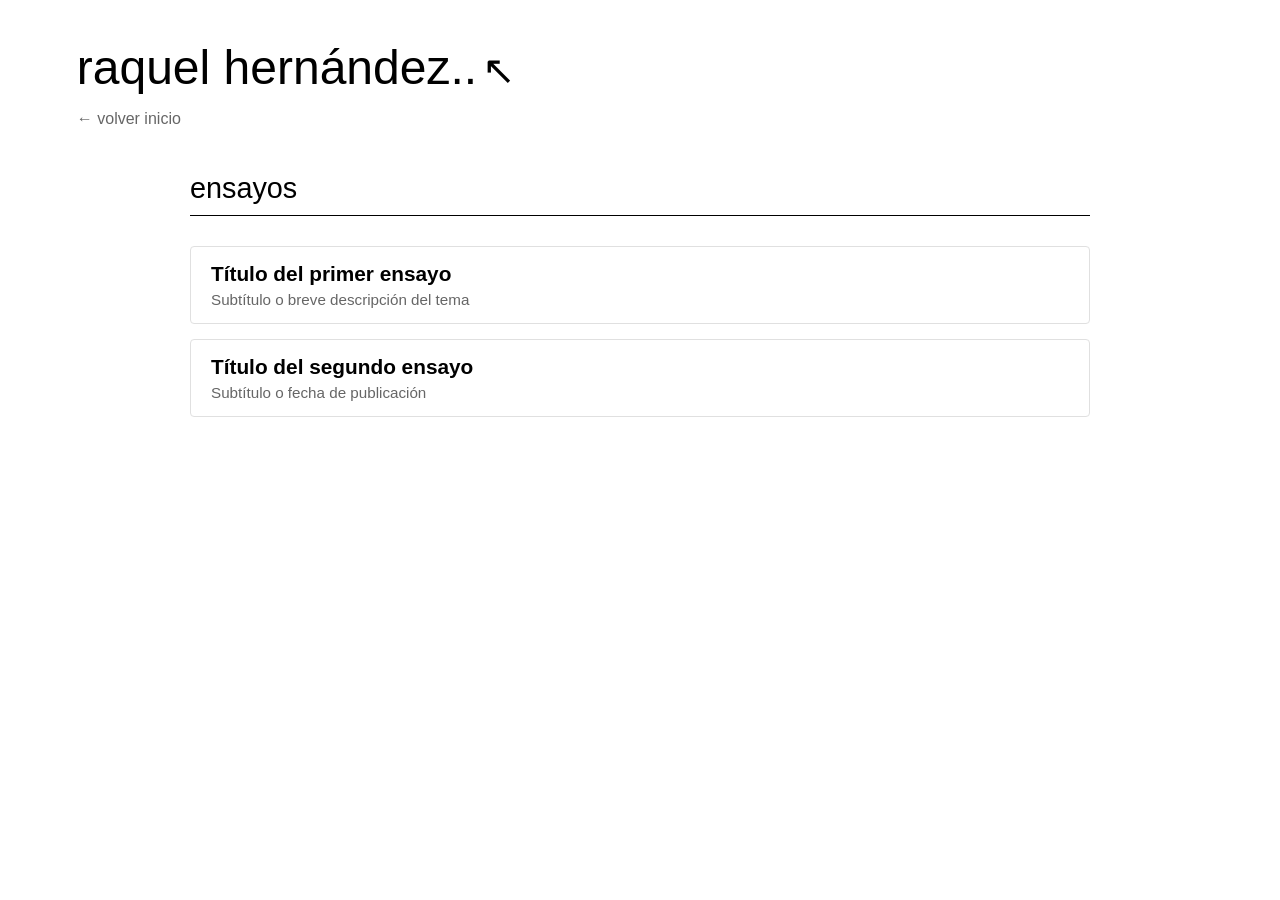
==== ensayos.html @ 4a70dc14 "Add files via upload" ====
<!DOCTYPE html>
<html lang="es">
<head>
    <meta charset="UTF-8">
    <meta name="viewport" content="width=device-width, initial-scale=1.0">
    <title>ensayos - raquel hernández..</title>
    <link rel="stylesheet" href="style.css">
</head>
<body class="section-page">

    <!-- Encabezado con título principal y volver -->
    <header class="section-header">
        <h1 class="title">raquel hernández..<span class="cursor">↖</span></h1>
        <a href="index.html" class="back-link">← volver inicio</a>
    </header>

    <main class="content-container">
        <!-- Título de la sección -->
        <h2 class="section-title">ensayos</h2>

        <!-- Batería de textos -->
        <div class="text-list">

            <!-- Artículo 1 -->
            <details class="text-item">
                <summary class="text-header">
                    <div class="text-info">
                        <h3>Título del primer ensayo</h3>
                        <p class="subtitle">Subtítulo o breve descripción del tema</p>
                    </div>
                </summary>
                <div class="text-content">
                    <div class="text-body">
                        <p>Aquí va el texto completo de tu primer ensayo. Puedes añadir varios párrafos según lo necesites.</p>
                    </div>
                    <div class="text-image">
                        <img src="https://via.placeholder.com/300" alt="Imagen del ensayo">
                    </div>
                </div>
            </details>

            <!-- Artículo 2 -->
            <details class="text-item">
                <summary class="text-header">
                    <div class="text-info">
                        <h3>Título del segundo ensayo</h3>
                        <p class="subtitle">Subtítulo o fecha de publicación</p>
                    </div>
                </summary>
                <div class="text-content">
                    <div class="text-body">
                        <p>Contenido del segundo ensayo.</p>
                    </div>
                    <div class="text-image">
                        <img src="https://via.placeholder.com/300" alt="Imagen del ensayo">
                    </div>
                </div>
            </details>

        </div>
    </main>

</body>
</html>
---- style.css ----
/* ==========================================
   ESTILOS GENERALES
   ========================================== */
body {
    margin: 0;
    padding: 0;
    font-family: Arial, sans-serif;
    color: #000;
}

/* ==========================================
   PORTADA (PÁGINA PRINCIPAL)
   ========================================== */
body.home-page {
    height: 100vh;
    width: 100vw;
    overflow: hidden;
    position: relative;
    background-image: url('https://upload.wikimedia.org/wikipedia/en/2/27/Bliss_%28Windows_XP%29.png');
    background-size: cover;
    background-position: center;
    background-repeat: no-repeat;
}

.home-page .title {
    position: absolute;
    top: 8%;
    left: 6%;
    font-size: 3rem;
    font-weight: normal;
    margin: 0;
    user-select: none;
}

.cursor {
    font-size: 2.5rem;
    margin-left: 5px;
}

.element {
    position: absolute;
    display: flex;
    align-items: center;
    gap: 10px;
}

.element .icon {
    font-size: 2rem;
}

.element a {
    text-decoration: none;
    color: #000;
    font-size: 1.5rem;
    transition: opacity 0.2s ease;
}

.element a:hover {
    opacity: 0.7;
    text-decoration: underline;
}

/* Posiciones en la portada */
.sobre-mi { top: 22%; right: 18%; }
.ensayos { top: 40%; left: 18%; }
.musica-cine { top: 65%; left: 26%; }
.deseo-amor { top: 75%; right: 25%; }


/* ==========================================
   PÁGINAS DE SECCIÓN (FONDO BLANCO)
   ========================================== */
body.section-page {
    background-color: #ffffff;
    min-height: 100vh;
}

/* Encabezado fijo superior */
.section-header {
    padding: 40px 6% 20px 6%;
    display: flex;
    flex-direction: column;
    align-items: flex-start;
    gap: 10px;
}

.section-header .title {
    position: static;
    font-size: 3rem;
    font-weight: normal;
    margin: 0;
    user-select: none;
}

.back-link {
    color: #666;
    text-decoration: none;
    font-size: 1rem;
    margin-top: 5px;
}

.back-link:hover {
    text-decoration: underline;
    color: #000;
}

.content-container {
    max-width: 900px;
    margin: 10px auto 50px auto;
    padding: 0 20px;
}

.section-title {
    font-size: 1.8rem;
    font-weight: normal;
    margin-bottom: 30px;
    text-transform: lowercase;
    border-bottom: 1px solid #000;
    padding-bottom: 10px;
}

/* Lista de textos estilo acordeón */
.text-list {
    display: flex;
    flex-direction: column;
    gap: 15px;
}

.text-item {
    border: 1px solid #e0e0e0;
    border-radius: 4px;
    overflow: hidden;
    background: #fff;
}

.text-header {
    padding: 15px 20px;
    cursor: pointer;
    list-style: none;
    user-select: none;
}

.text-header::-webkit-details-marker {
    display: none;
}

.text-header:hover {
    background-color: #f9f9f9;
}

.text-info h3 {
    margin: 0;
    font-size: 1.3rem;
    font-weight: bold;
}

.text-info .subtitle {
    margin: 5px 0 0 0;
    font-size: 0.95rem;
    color: #666;
}

/* Contenido desplegado */
.text-content {
    display: flex;
    padding: 20px;
    border-top: 1px solid #eee;
    gap: 20px;
}

.text-body {
    flex: 1;
    line-height: 1.6;
    font-size: 1rem;
}

.text-body p {
    margin-top: 0;
}

/* Foto cuadrada en la parte derecha */
.text-image {
    width: 220px;
    flex-shrink: 0;
}

.text-image img {
    width: 100%;
    height: 100%;
    aspect-ratio: 1 / 1;
    object-fit: cover;
    border-radius: 4px;
}
/* Estilos para la biografía sencilla en sobre-mi.html */
.bio-container {
    line-height: 1.8;
    font-size: 1.1rem;
    color: #222;
}

.bio-container p {
    margin-bottom: 20px;
}
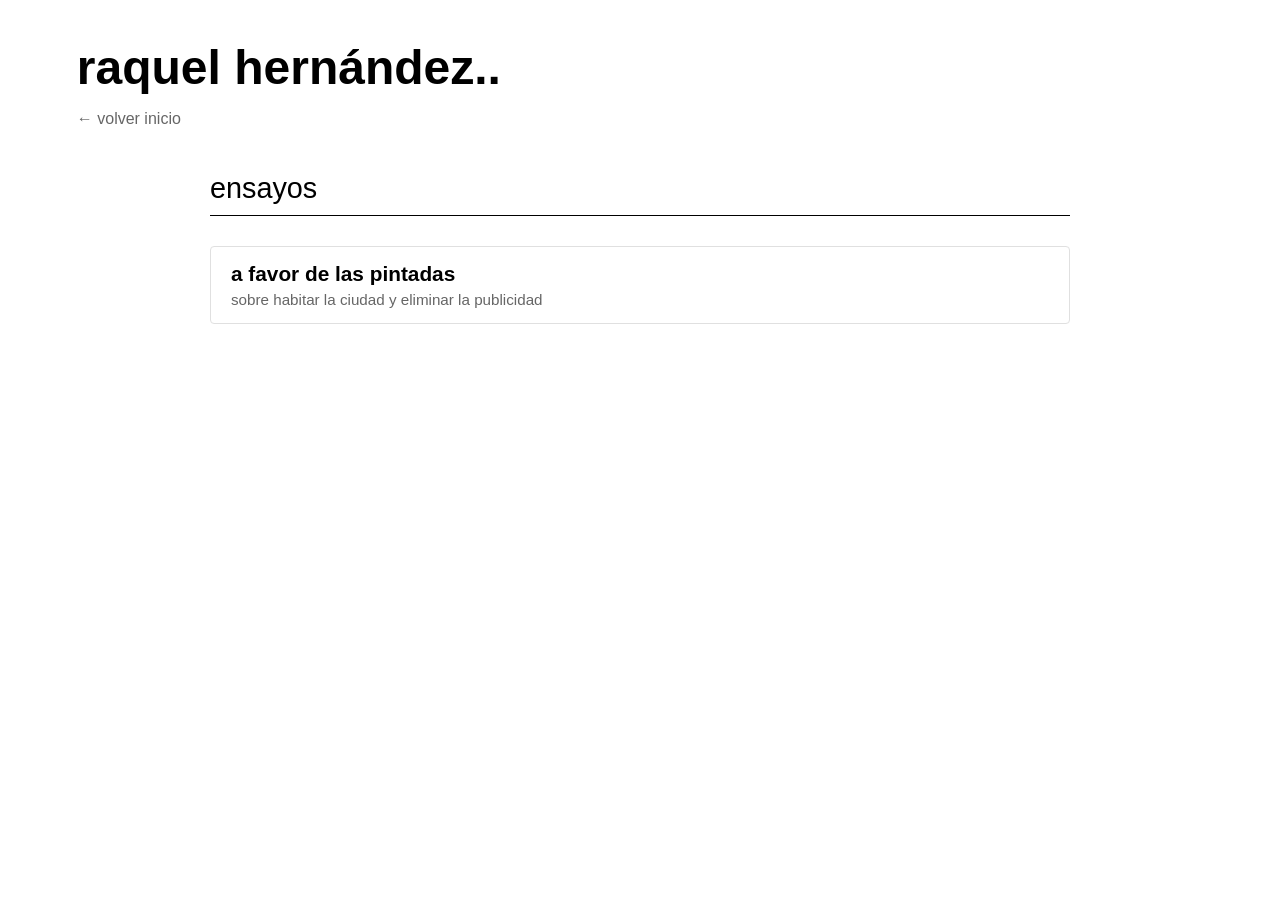
==== commit 0049684a: "Refactor ensayos.html structure and content" ====
--- a/ensayos.html
+++ b/ensayos.html
@@ -4,61 +4,69 @@
     <meta charset="UTF-8">
     <meta name="viewport" content="width=device-width, initial-scale=1.0">
     <title>ensayos - raquel hernández..</title>
-    <link rel="stylesheet" href="style.css">
+    <link rel="stylesheet" href="style.css?v=9">
 </head>
 <body class="section-page">
 
-    <!-- Encabezado con título principal y volver -->
+    <!-- Encabezado fijo con el título principal sin flecha -->
     <header class="section-header">
-        <h1 class="title">raquel hernández..<span class="cursor">↖</span></h1>
+        <h1 class="title">raquel hernández..</h1>
         <a href="index.html" class="back-link">← volver inicio</a>
     </header>
 
     <main class="content-container">
-        <!-- Título de la sección -->
         <h2 class="section-title">ensayos</h2>
 
-        <!-- Batería de textos -->
+        <!-- Batería de textos en la misma página -->
         <div class="text-list">
 
-            <!-- Artículo 1 -->
+            <!-- ENSAYO 1 -->
             <details class="text-item">
                 <summary class="text-header">
                     <div class="text-info">
-                        <h3>Título del primer ensayo</h3>
-                        <p class="subtitle">Subtítulo o breve descripción del tema</p>
+                        <h3>a favor de las pintadas</h3>
+                        <p class="subtitle">sobre habitar la ciudad y eliminar la publicidad</p>
                     </div>
                 </summary>
                 <div class="text-content">
                     <div class="text-body">
-                        <p>Aquí va el texto completo de tu primer ensayo. Puedes añadir varios párrafos según lo necesites.</p>
+                        <p>De camino a mi casa encontré un cartel en una valla de metal que cercaba la bajada de los coches hacia un parking subterráneo con una advertencia: “Recién pintado”. Esta especie de valla de un marrón feísimo estaba llena de pintadas y palabras y ahora desprendía un olor fuerte a pintura.</p>
+                        
+                        <p>En otro lugar de Madrid, en una web donde la gente pone incidencias ocurridas en las calles de la ciudad, como por ejemplo basura encontrada, animales muertos, fuentes sin agua o limpieza urgente, encontré varios avisos que realizo un mismo señor en el que posteaba distintas farolas pintadas que encontraba, intuyo yo, también, como yo, de camino a su casa y para las que solicitaba su arreglo urgente.</p>
+                        
+                        <p>Dos sucesos separados en el tiempo, independientes, en apariencia superficial no relacionados, pero unidos primero en mi mente y ahora aquí, en este texto que pretendo desarrollar, y me pregunto: ¿Qué pasaría si de repente eliminásemos todos las pintadas de la ciudad? ¿Qué pasaría si de repente arreglásemos la ciudad, si borrásemos todos los grafitis de los garajes, si quitásemos las pegatinas y las pintadas de todas las farolas? ¿Estaríamos acaso perfeccionando la ciudad??</p>
+
+                        <p>Me pregunto cuál sería la motivación que llevo a aquel señor a poner tres incidencias en tres farolas distintas de una misma calle, me pregunto si quizás anhelaba la perfección del entorno, si buscaba una ciudad impoluta o si quizás quedaba ahí el último recuerdo que guardaba de su ex, me imagino un corazón con ambas iniciales en la farola más cercana a su casa pero decidió añadir dos farolas más para no levantar sospechas de su amor añorado. Si pudiésemos conversar, él y yo en la mesa de una terraza de un café entre su casa y la mía, le preguntaría por qué lo hizo y si acaso me respondiese una de las tres opciones que anteriormente he imaginado, solo la última de ellas la vería como un argumento razonable, el resto las calificaría de una soberana gilipollez y le diría, mirándole a los ojos: “Eso es absurdo”, seguidamente le preguntaría: “¿Acaso quieres vivir en una ciudad impoluta? ¿Acaso deseas vivir en una ciudad perfecta donde no exista rastro alguno de vida?”.</p>
+                        
+                        <p><em>(Ante esto una justificación, con lo impoluto no me refiero a una ciudad con las calles sucias y llenas de basura (esto debería ser mandatorio, claro). Con no pretender una ciudad impoluta me refiero específicamente a las pintadas en las puertas de los garajes, las farolas, los bancos, etc. cualquier pintada en cualquier lugar que no perjudique a ninguna persona.. las farolas seguirán dando luz, las puertas de garaje continuarán abriéndose y aún podrás sentarte en todos los bancos de esta ciudad.)</em></p>
+
+                        <p>Borrar las pintadas es eliminar todo rastro de vida humana que perdura en las calles de esta ciudad a pesar del tiempo. Borrar las pintadas no es solo eliminar una parte de la expresión individual y de la vida pasada sino es también relegar la conversación y la comunidad a las redes sociales, permitiéndonos solo existir en un espacio irreal e incorpóreo. En una ciudad que cada vez es más complicado habitar, es prioritario seguir ocupando el espacio público, seguir conversando, salir de internet y sentarnos en los bancos.</p>
+                        
+                        <p>La ciudad es un lugar inerte en teoría, pero vivo en la práctica. Si en la ciudad no existiera vida sería mero decorado y, sin lugar a dudas, podría ser perfecto, pero la ciudad es habitada, es paseada, es hablada; en la ciudad existe vida y allí donde haya vida no existe la perfección, allí donde estemos tu y yo jamás existirá la perfección.</p>
+
+                        <p>Si el señor que puso tres incidencias me respondiera que las farolas pintadas afean la ciudad le diría entonces: ¿Acaso no afea más tener publicidad en sitios no debidos del espacio público? ¿Acaso no es peor una lona enorme que tapa multitud de viviendas de un edificio o una parada de metro completamente modificada para anunciar la nueva película de Formula 1 que ver un “Tu y yo por siempre” en una farola?</p>
+                        
+                        <p>La ciudad esta llena de publicidad, ya no solo está relegada a marquesinas y vallas publicitarias de carretera, no, la publicidad cada vez ocupa más espacio público, ahora está presente en todos los aspecto de tu vida, omnipotente. Entonces, me pregunto, ¿solo podemos alterar la estética y la urbanización pretendida y debida de la ciudad si existe una transacción económica entre medias? Permitir que la publicidad se adueñe de la ciudad es priorizar el privilegio y el capital frente a la humanidad y la vida. Pintemos la ciudad con nuestras palabras de amor, deseo y añoranza.</p>
+                        
+                        <p>Atención !! Ojos tapados con tus propias manos ante la nueva horrorosa publicidad de una empresa multimillonaria !! Qué bien. Están vendiendo la ciudad !! Aplaudimos.</p>
+                        
+                        <p>Si borramos todas las pintadas pero mantenemos la publicidad, la ciudad se convertiría en una extensión de las redes sociales, en un laberinto de calles vacías por las que debes pasar para ir al trabajo, cinco, diez minutos a paso rápido hasta llegar al metro, uf, bien, no encontré ningún resquicio de vida humana entre toda esta marabunta de publicidad. Si borramos todas las pintadas imagino una ciudad llena de publicidad, sin vida, una ciudad performática, una ciudad donde solo podrás leer grandes letreros y no verás la vida real, una ciudad hostil, una ciudad donde nadie paseará, nadie se besará y nadie discutirá…. Se acabará el amor y el deseo solo perdurará hacia el objeto material.</p>
+                        
+                        <p>¿Dónde estaré yo, dónde estarás tu, dónde estaremos los dos si la ciudad se convierte en decorado y trayecto obligado?</p>
+                        
+                        <p>Si eliminamos cualquier huella que nos dé la certidumbre de que allí existió vida, olvidaremos que esta ciudad puede albergar amor y no solo turismo, que podemos pasear sin tener un destino, que podemos habitar las calles de esta ciudad, que Madrid nos pertenece. Si eliminamos cualquier rastro de vida de esta ciudad, ¿se borraran también nuestros recuerdos en ella? ¿Dónde estará entonces el amor si donde tu y yo nos besamos por primera vez nadie se vuelve a besar?</p>
                     </div>
+
                     <div class="text-image">
-                        <img src="https://via.placeholder.com/300" alt="Imagen del ensayo">
+                        <img src="https://via.placeholder.com/400" alt="A favor de las pintadas">
                     </div>
                 </div>
             </details>
 
-            <!-- Artículo 2 -->
-            <details class="text-item">
-                <summary class="text-header">
-                    <div class="text-info">
-                        <h3>Título del segundo ensayo</h3>
-                        <p class="subtitle">Subtítulo o fecha de publicación</p>
-                    </div>
-                </summary>
-                <div class="text-content">
-                    <div class="text-body">
-                        <p>Contenido del segundo ensayo.</p>
-                    </div>
-                    <div class="text-image">
-                        <img src="https://via.placeholder.com/300" alt="Imagen del ensayo">
-                    </div>
-                </div>
-            </details>
+            <!-- PARA AÑADIR UN ENSAYO NUEVO EN EL FUTURO: Solo tienes que copiar desde aquí hasta </details> y pegarlo abajo -->
 
         </div>
     </main>
 
 </body>
-</html>+</html>
--- a/style.css
+++ b/style.css
@@ -1,70 +1,122 @@
 /* ==========================================
-   ESTILOS GENERALES
-   ========================================== */
+   RESET Y REGLAS GENERALES
+   ========================================== */
+* {
+    box-sizing: border-box;
+}
+
+html, body {
+    margin: 0;
+    padding: 0;
+    width: 100%;
+    height: 100%;
+}
+
 body {
-    margin: 0;
-    padding: 0;
     font-family: Arial, sans-serif;
     color: #000;
 }
 
 /* ==========================================
-   PORTADA (PÁGINA PRINCIPAL)
+   PORTADA (PÁGINA PRINCIPAL - ESTILO ESCRITORIO)
    ========================================== */
 body.home-page {
+    width: 100vw;
     height: 100vh;
-    width: 100vw;
     overflow: hidden;
     position: relative;
+    /* Fondo de pantalla Windows XP Bliss */
     background-image: url('https://upload.wikimedia.org/wikipedia/en/2/27/Bliss_%28Windows_XP%29.png');
     background-size: cover;
-    background-position: center;
+    background-position: center center;
     background-repeat: no-repeat;
-}
-
+    font-family: 'Comic Sans MS', 'Tahoma', 'Verdana', sans-serif;
+}
+
+/* Título principal: EN NEGRITA, EN BLANCO Y CON BORDE NEGRO DEFINIDO */
 .home-page .title {
     position: absolute;
     top: 8%;
     left: 6%;
-    font-size: 3rem;
-    font-weight: normal;
+    font-size: clamp(2.5rem, 4.5vw, 3.8rem);
+    font-weight: bold;  /* Título en negrita */
+    color: #ffffff;     /* Texto en blanco */
     margin: 0;
     user-select: none;
-}
-
-.cursor {
-    font-size: 2.5rem;
-    margin-left: 5px;
-}
-
+    /* Contorno/borde negro marcado alrededor de las letras */
+    -webkit-text-stroke: 1.5px #000000;
+    text-shadow: 
+        -2px -2px 0 #000000,  
+         2px -2px 0 #000000,
+        -2px  2px 0 #000000,
+         2px  2px 0 #000000,
+         3px  3px 6px rgba(0, 0, 0, 0.7);
+}
+
+/* Estilo común de cada elemento de la portada */
 .element {
     position: absolute;
     display: flex;
     align-items: center;
-    gap: 10px;
-}
-
+    gap: 12px;
+    white-space: nowrap;
+}
+
+/* EMOTICONOS GRANDES */
 .element .icon {
-    font-size: 2rem;
-}
-
+    font-size: 3.2rem;
+    filter: drop-shadow(2px 2px 3px rgba(0,0,0,0.6));
+}
+
+/* Enlaces de las secciones: Blanco con borde negro */
 .element a {
     text-decoration: none;
-    color: #000;
-    font-size: 1.5rem;
-    transition: opacity 0.2s ease;
+    color: #ffffff;
+    font-size: clamp(1.4rem, 2.2vw, 2rem);
+    font-weight: normal;
+    font-family: 'Comic Sans MS', 'Tahoma', 'Verdana', sans-serif;
+    text-shadow: 
+        -2px -2px 0 #000,  
+         2px -2px 0 #000,
+        -2px  2px 0 #000,
+         2px  2px 0 #000,
+         2px  2px 4px rgba(0,0,0,0.9);
+    transition: transform 0.2s ease, opacity 0.2s ease;
 }
 
 .element a:hover {
-    opacity: 0.7;
+    opacity: 0.85;
     text-decoration: underline;
-}
-
-/* Posiciones en la portada */
-.sobre-mi { top: 22%; right: 18%; }
-.ensayos { top: 40%; left: 18%; }
-.musica-cine { top: 65%; left: 26%; }
-.deseo-amor { top: 75%; right: 25%; }
+    transform: scale(1.05);
+}
+
+/* ==========================================
+   POSICIONES SEPARADAS TIPO ESCRITORIO
+   ========================================== */
+
+/* "sobre mi.." -> Arriba a la derecha */
+.sobre-mi { 
+    top: 25%; 
+    left: 70%; 
+}
+
+/* "ensayos" -> Centro-izquierda (Cielo) */
+.ensayos { 
+    top: 42%; 
+    left: 18%; 
+}
+
+/* "cultura..música y cine" -> Centro en la colina */
+.cultura { 
+    top: 65%; 
+    left: 32%; 
+}
+
+/* "deseo.. amor" -> Abajo a la derecha en la hierba */
+.deseo { 
+    top: 76%; 
+    left: 62%; 
+}
 
 
 /* ==========================================
@@ -75,7 +127,6 @@
     min-height: 100vh;
 }
 
-/* Encabezado fijo superior */
 .section-header {
     padding: 40px 6% 20px 6%;
     display: flex;
@@ -87,9 +138,10 @@
 .section-header .title {
     position: static;
     font-size: 3rem;
-    font-weight: normal;
+    font-weight: bold;
     margin: 0;
     user-select: none;
+    color: #000;
 }
 
 .back-link {
@@ -178,7 +230,7 @@
     margin-top: 0;
 }
 
-/* Foto cuadrada en la parte derecha */
+/* Foto cuadrada a la derecha */
 .text-image {
     width: 220px;
     flex-shrink: 0;
@@ -191,7 +243,8 @@
     object-fit: cover;
     border-radius: 4px;
 }
-/* Estilos para la biografía sencilla en sobre-mi.html */
+
+/* Biografía sencilla */
 .bio-container {
     line-height: 1.8;
     font-size: 1.1rem;
@@ -200,4 +253,4 @@
 
 .bio-container p {
     margin-bottom: 20px;
-}+}
